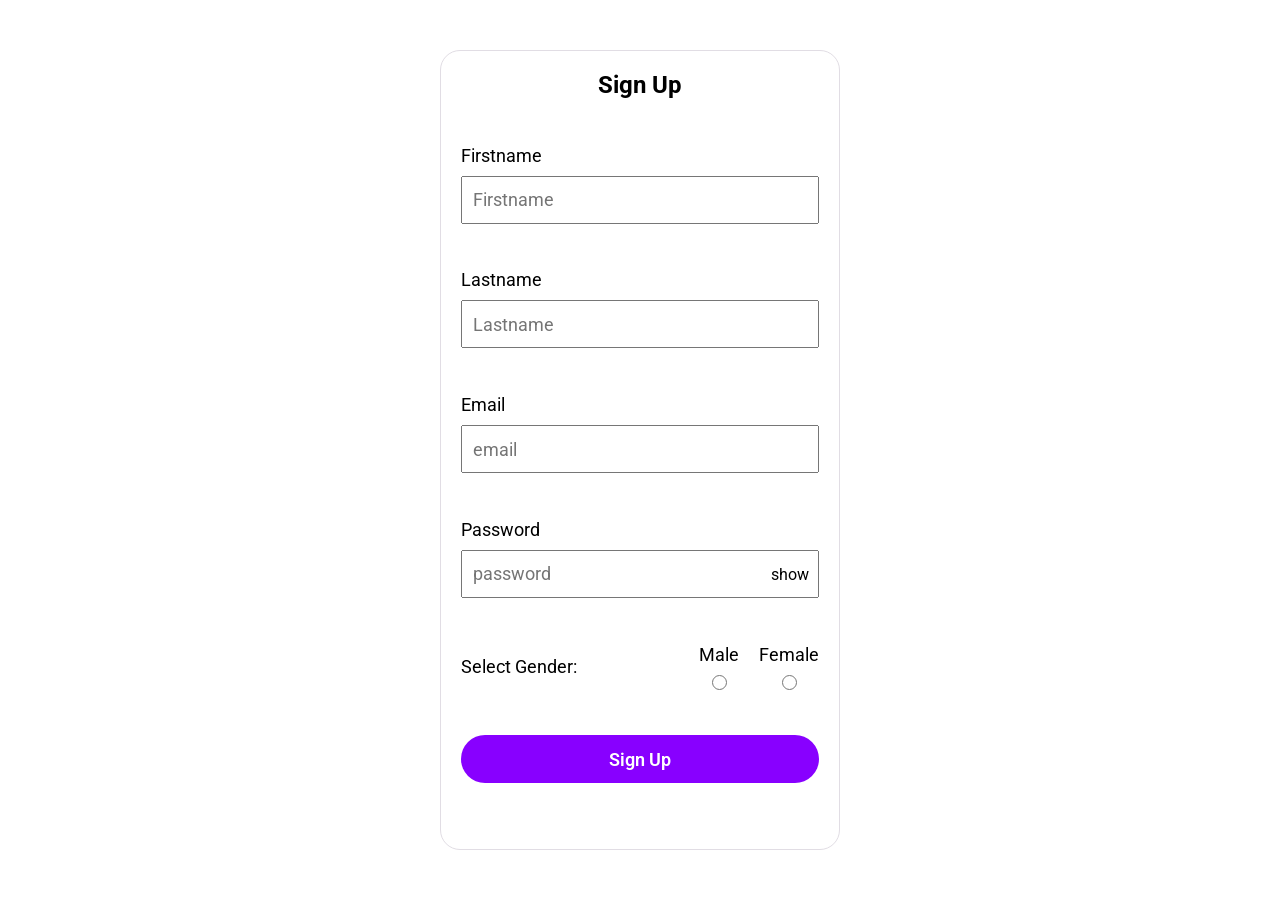
==== register.html @ 8e313104 "feat: add register page" ====
<!doctype html>
<html lang="en">
  <head>
    <meta charset="UTF-8" />
    <meta name="viewport" content="width=device-width, initial-scale=1.0" />
    <title>Document</title>
    <script src="./register.js" defer></script>
    <link rel="stylesheet" href="./style.css" />
    <!-- google font roboto -->
    <link rel="preconnect" href="https://fonts.googleapis.com" />
    <link rel="preconnect" href="https://fonts.gstatic.com" crossorigin />
    <link
      href="https://fonts.googleapis.com/css2?family=Roboto:ital,wght@0,100..900;1,100..900&display=swap"
      rel="stylesheet"
    />
    <!--  -->
  </head>
  <body>
    <form class="register">
      <h2>Sign Up</h2>
      <div class="form-group">
        <label for="firstName">Firstname</label>
        <input type="text" id="firstName" placeholder="Firstname" />
      </div>
      <div class="form-group">
        <label for="lastName">Lastname</label>
        <input type="text" id="lastName" placeholder="Lastname" />
      </div>
      <div class="form-group">
        <label for="email">Email</label>
        <input type="email" id="email" placeholder="email" />
      </div>
      <div class="form-group">
        <label for="password">Password</label>
        <div class="password-group">
          <input type="password" id="password" placeholder="password" />
          <span class="pass-visible">show</span>
        </div>
      </div>
      <div class="form-group gender-group">
        <label for="gender">Select Gender:</label>
        <div class="gender">
          <label for="male">Male</label>
          <input type="radio" id="male" name="gender" />
        </div>
        <div class="gender">
          <label for="feMale">Female</label>
          <input type="radio" id="feMale" name="gender" />
        </div>
      </div>
      <button type="submit">Sign Up</button>
      <span class="message"></span>
    </form>
  </body>
</html>
---- style.css ----
* {
  margin: 0;
  padding: 0;
  box-sizing: border-box;
  font-family: "Roboto", sans-serif;
}
body {
  height: 100vh;
  display: flex;
}
.form,
.register {
  max-width: 400px;
  width: 100%;
  margin: auto;
  display: flex;
  flex-direction: column;
  border-radius: 20px;
  height: 350px;
  border: 1px solid rgb(225, 221, 228);
  padding: 20px;
  justify-content: space-between;
}
label,
input {
  display: block;
  font-size: 18px;
  width: 100%;
}
input {
  height: 48px;
  padding: 10px;
  margin-top: 10px;
}
button {
  height: 48px;
  background-color: rgb(136, 0, 255);
  border: none;
  outline: none;
  color: white;
  font-size: 18px;
  font-weight: 600;
  border-radius: 65px;
  cursor: pointer;
  transition: 0.4s ease-in-out;
}
button:hover {
  box-shadow: 3px 3px 3px rgb(87, 87, 87);
}
h2 {
  align-self: center;
}
.password-group {
  position: relative;
}
.pass-visible {
  position: absolute;
  right: 10px;
  top: 50%;
  transform: translateY(-50%);
  cursor: pointer;
  user-select: none;
}
.message {
  text-align: center;
}
.error {
  color: red;
}
.success {
  color: green;
}

/* register */
.register {
  height: 800px;
}
.register .form-group:nth-child(6) {
  display: flex;
  align-items: center;
  gap: 20px;
}
.register .gender {
  display: flex;
  justify-content: space-between;
  flex-direction: column;
  align-items: center;
}
.register .gender input {
  max-height: 15px;
  max-width: 15px;
}
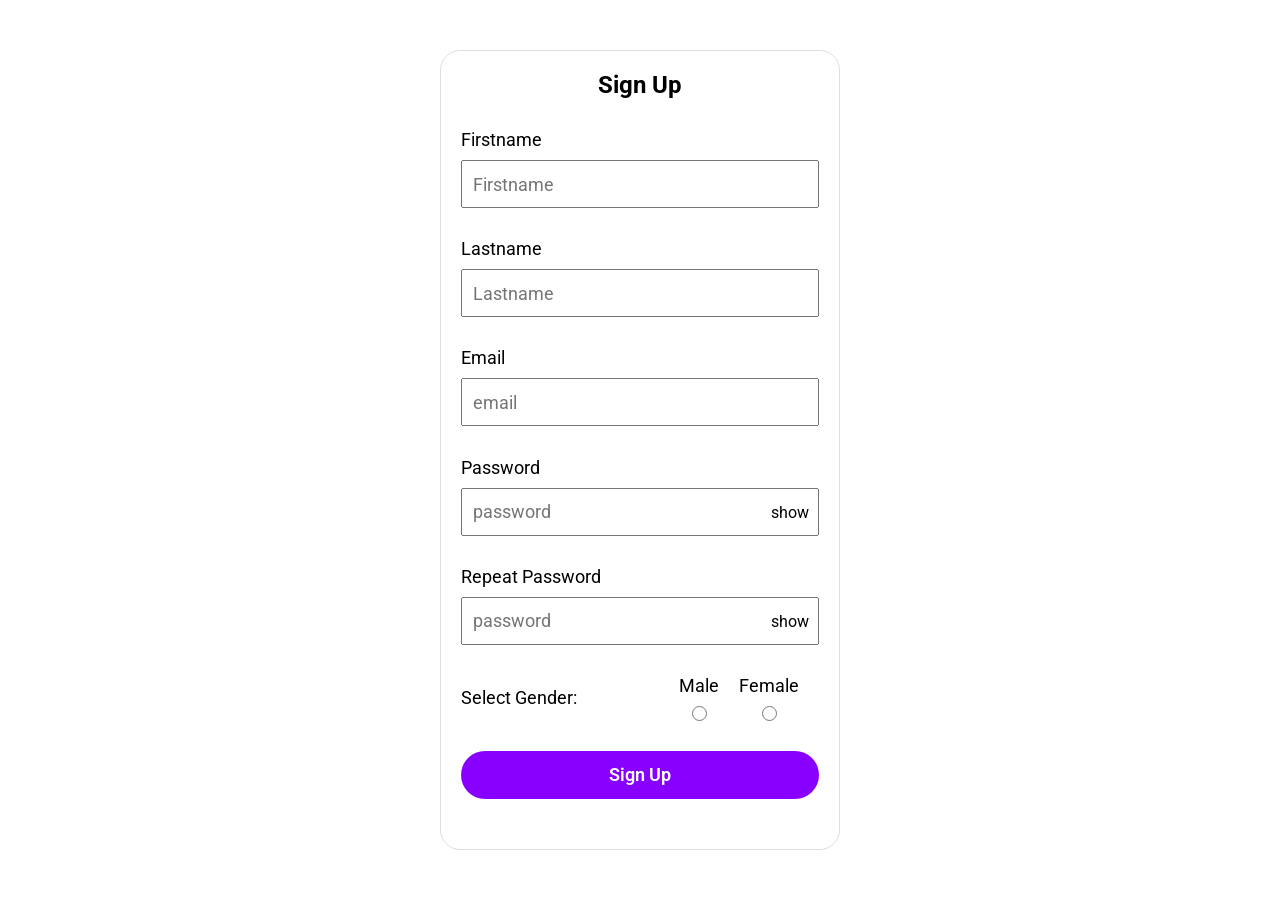
==== commit 5c37ed66: "refactor: change fetch url" ====
--- a/register.html
+++ b/register.html
@@ -21,14 +21,17 @@
       <div class="form-group">
         <label for="firstName">Firstname</label>
         <input type="text" id="firstName" placeholder="Firstname" />
+        <span class="errorMessage"></span>
       </div>
       <div class="form-group">
         <label for="lastName">Lastname</label>
         <input type="text" id="lastName" placeholder="Lastname" />
+        <span class="errorMessage"></span>
       </div>
       <div class="form-group">
         <label for="email">Email</label>
         <input type="email" id="email" placeholder="email" />
+        <span class="errorMessage"></span>
       </div>
       <div class="form-group">
         <label for="password">Password</label>
@@ -36,6 +39,15 @@
           <input type="password" id="password" placeholder="password" />
           <span class="pass-visible">show</span>
         </div>
+        <span class="errorMessage"></span>
+      </div>
+      <div class="form-group">
+        <label for="rePassword">Repeat Password</label>
+        <div class="password-group">
+          <input type="password" id="rePassword" placeholder="password" />
+          <span class="pass-visible">show</span>
+        </div>
+        <span class="errorMessage"></span>
       </div>
       <div class="form-group gender-group">
         <label for="gender">Select Gender:</label>
@@ -47,6 +59,7 @@
           <label for="feMale">Female</label>
           <input type="radio" id="feMale" name="gender" />
         </div>
+        <span class="errorMessage"></span>
       </div>
       <button type="submit">Sign Up</button>
       <span class="message"></span>
--- a/style.css
+++ b/style.css
@@ -75,7 +75,7 @@
 .register {
   height: 800px;
 }
-.register .form-group:nth-child(6) {
+.register .form-group:nth-child(7) {
   display: flex;
   align-items: center;
   gap: 20px;
@@ -90,3 +90,6 @@
   max-height: 15px;
   max-width: 15px;
 }
+.errorMessage {
+  color: red;
+}
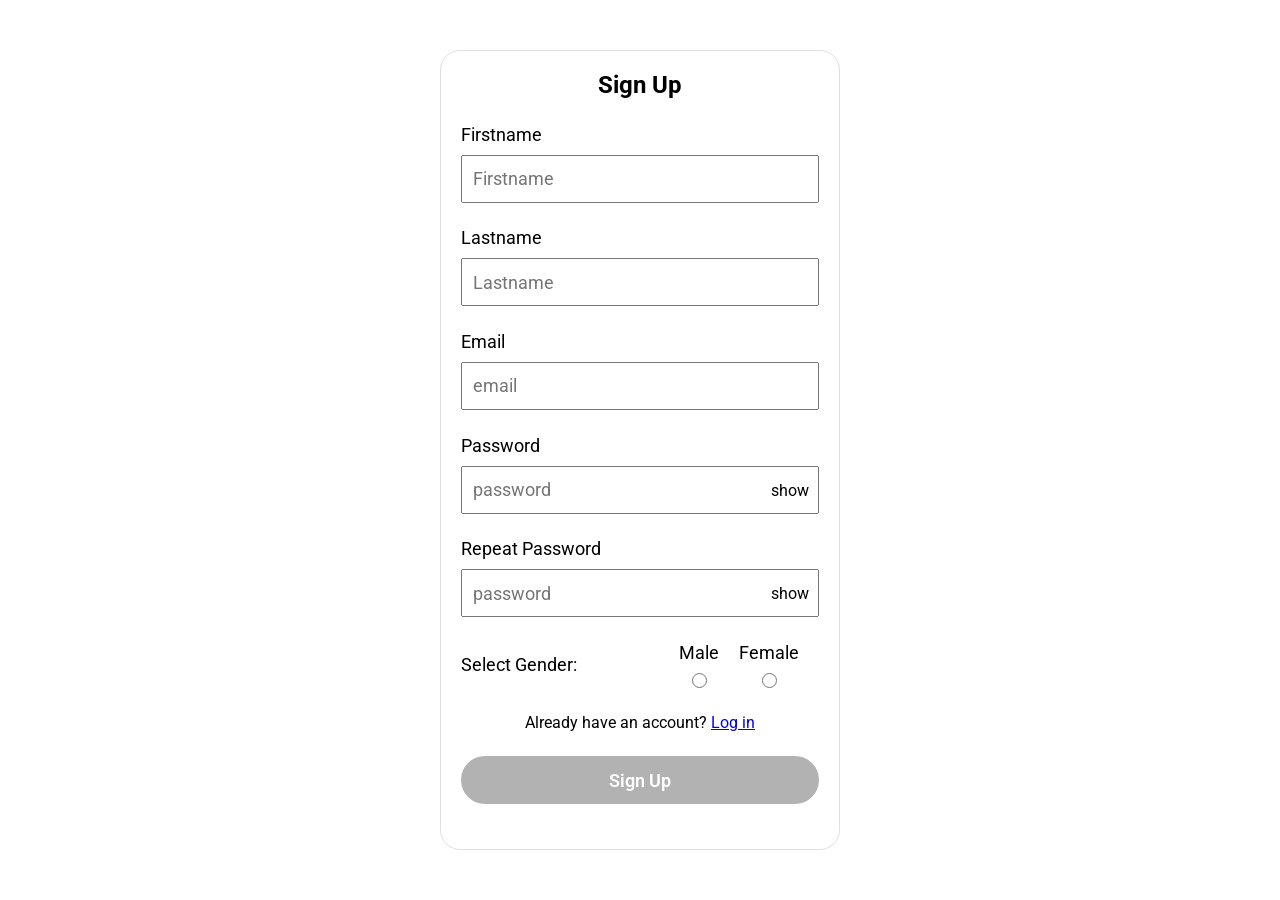
==== commit 0793e16c: "feat: disable button until user enters all the fields." ====
--- a/register.html
+++ b/register.html
@@ -56,11 +56,14 @@
           <input type="radio" id="male" name="gender" />
         </div>
         <div class="gender">
-          <label for="feMale">Female</label>
-          <input type="radio" id="feMale" name="gender" />
+          <label for="female">Female</label>
+          <input type="radio" id="female" name="gender" />
         </div>
         <span class="errorMessage"></span>
       </div>
+      <p class="form-text">
+        Already have an account? <a href="./index.html">Log in</a>
+      </p>
       <button type="submit">Sign Up</button>
       <span class="message"></span>
     </form>
--- a/style.css
+++ b/style.css
@@ -70,6 +70,9 @@
 .success {
   color: green;
 }
+.form-text {
+  text-align: center;
+}
 
 /* register */
 .register {
@@ -93,3 +96,13 @@
 .errorMessage {
   color: red;
 }
+button:disabled {
+  background-color: rgb(178, 178, 178);
+  cursor: not-allowed;
+}
+button:disabled:hover {
+  box-shadow: unset;
+}
+button:not:disabled {
+  background-color: rgb(136, 0, 255);
+}
